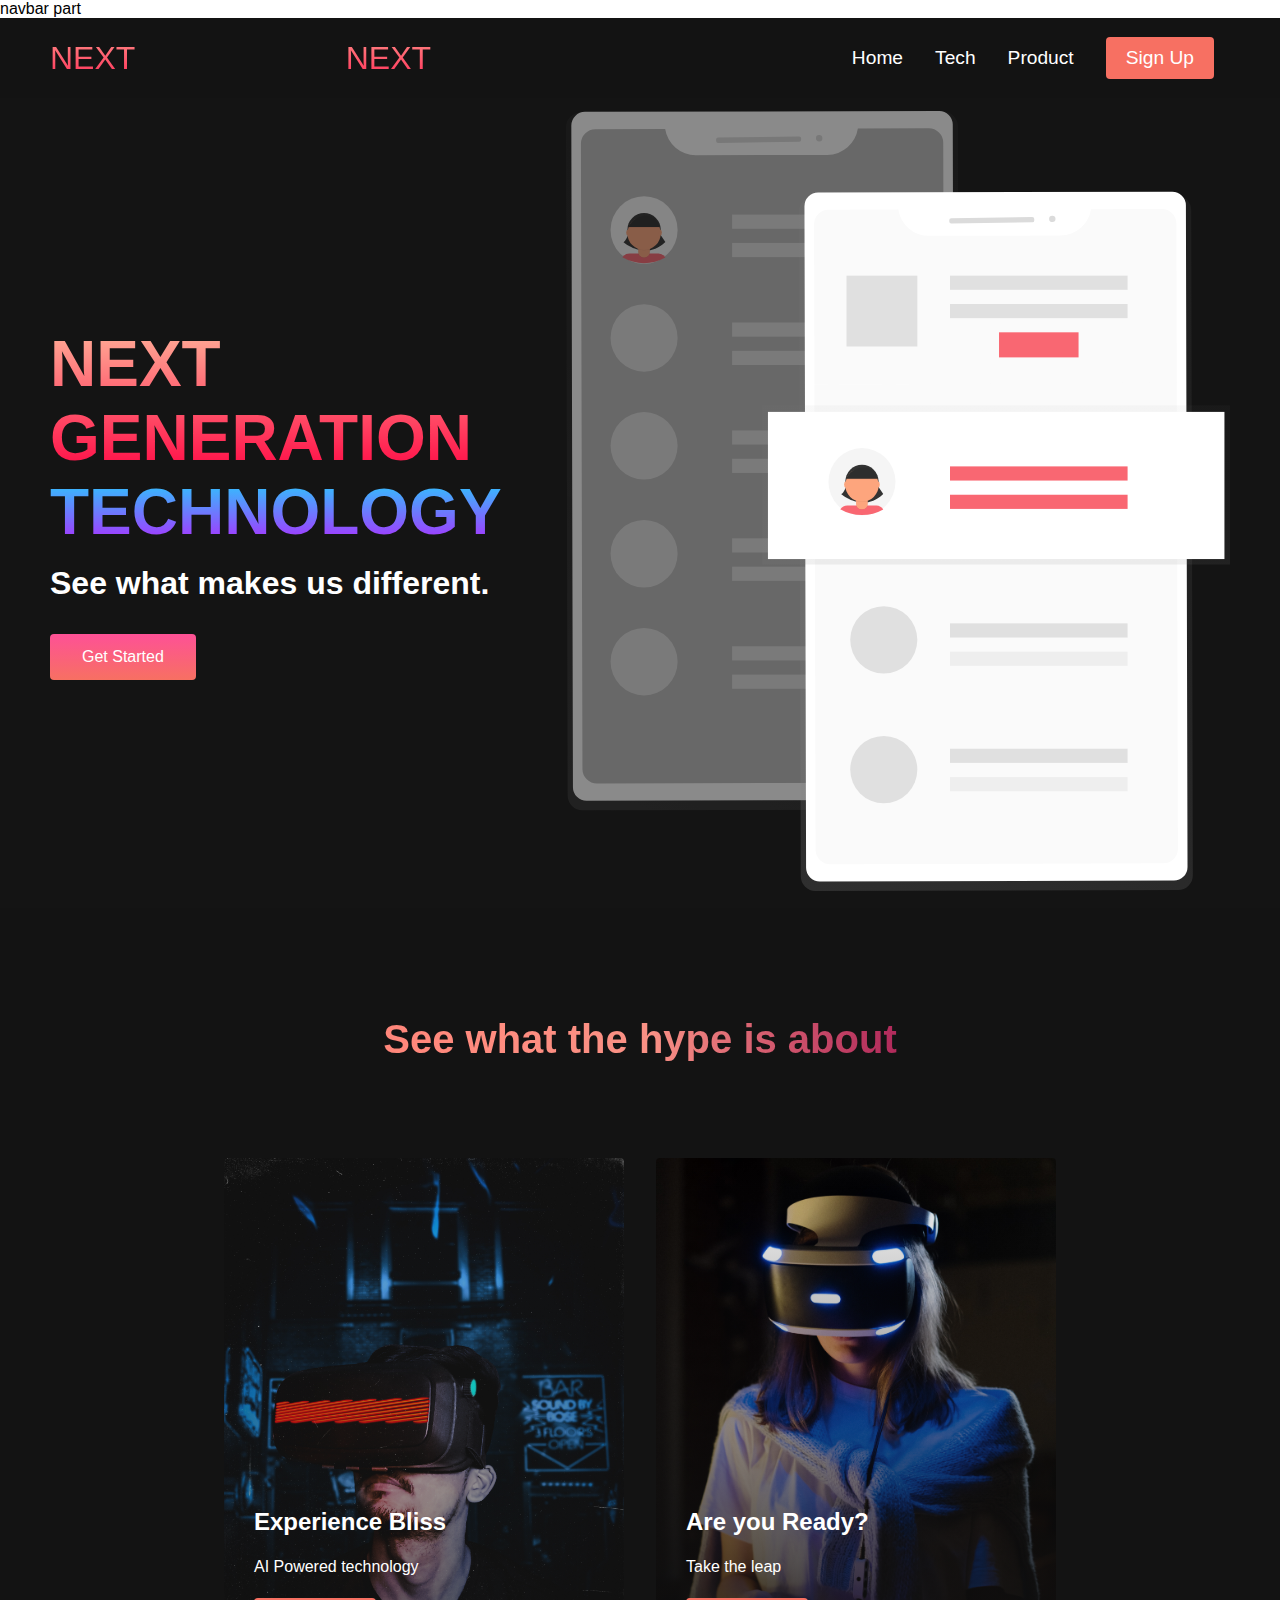
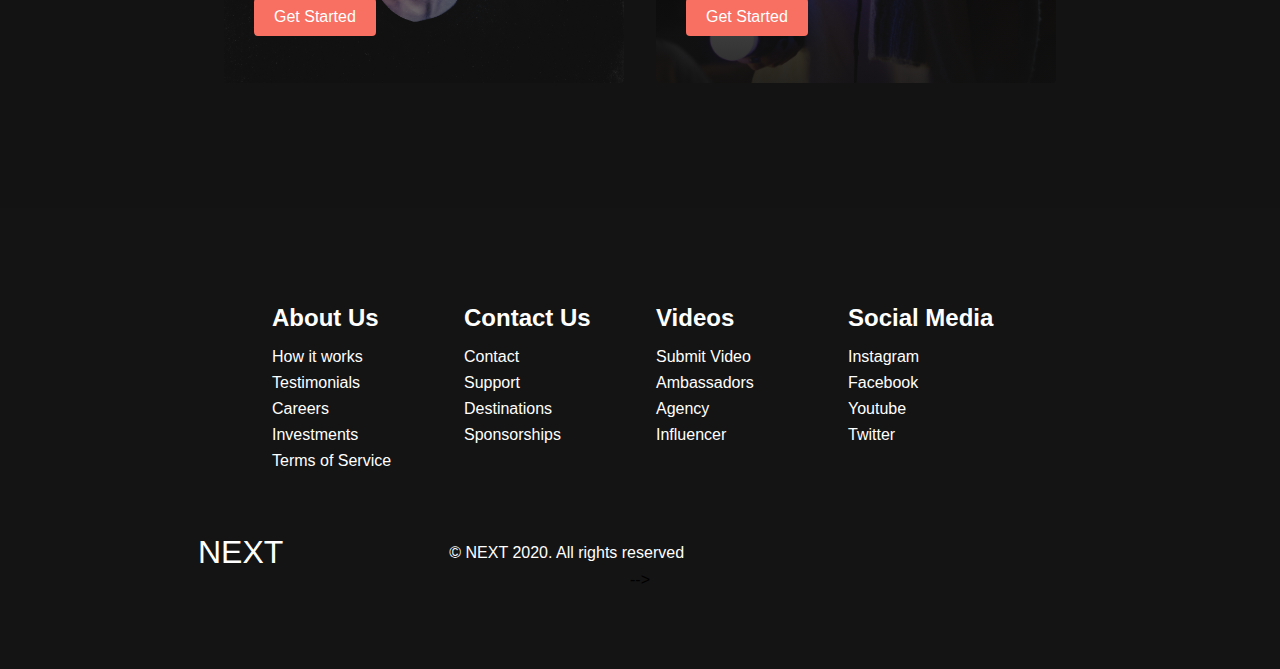
==== index.html @ 73634713 "Add files via upload" ====
<!DOCTYPE html>
<html lang="en">
<head>
    <meta charset="UTF-8">
    <meta name="viewport" content="width=device-width, initial-scale=1.0">
    <link rel="stylesheet" href="styles.css">
    <link
    rel="stylesheet"
    href="https://use.fontawesome.com/releases/v5.14.0/css/all.css"
    integrity="sha384-HzLeBuhoNPvSl5KYnjx0BT+WB0QEEqLprO+NBkkk5gbc67FTaL7XIGa2w1L0Xbgc"
    crossorigin="anonymous"
  />
    <title>NEXT</title>
</head> 
<body>

  navbar part
    <nav class="navbar">
        <div class="navbar_container">
            <a href="/" id="nav_logo">NEXT</a>
            <a href="/" id="nav_logo"><i class="fas fa-gem"></i>NEXT</a>
            <div class="navbar_toggle"id="mobile-menu">
            <span class="bar"></span>
            <span class="bar"></span>
            <span class="bar"></span>
        </div>
        <ul class="navbar_menu">
            <li class="navbar_item">
              <a href="/" class="navbar_links">Home</a>
            </li>
            <li class="navbar_item">
                <a href="tech.html" class="navbar_links">Tech</a>
              </li>
              <li class="navbar_item">
                <a href="products.html" class="navbar_links">Product</a>
              </li>
              <li class="navbar_btn">
                <a href="/" class="button">Sign Up</a>
              </li>
        </ul>
    </div>
 </nav>


<!-- Hero section -->
 <div class="main">
  <div class="main_container">
    <div class="main_content">
      <h1>NEXT GENERATION</h1>
      <h2>TECHNOLOGY</h2>
      <P>See what makes us different. </P>
      <button class="main_btn"><a href="/">Get Started</a></button>
    </div>
     <div class="main_img_container">
       <img src="./images/pic1.svg" alt="pic" id="main_img">
     </div>
  </div>
</div> 


<!-- service section  -->
<div class="services">
  <h1>See what the hype is about</h1>
  <div class="services__container">
    <div class="services__card">
      <h2>Experience Bliss</h2>
      <p>AI Powered technology</p>
      <button>Get Started</button>
    </div>
    <div class="services__card">
      <h2>Are you Ready?</h2>
      <p>Take the leap</p>
      <button>Get Started</button>
    </div>
  </div>
</div>

<!-- Footer Section -->
 <div class="footer__container">
  <div class="footer__links">
    <div class="footer__link--wrapper">
      <div class="footer__link--items">
        <h2>About Us</h2>
        <a href="/sign__up">How it works</a> <a href="/">Testimonials</a>
        <a href="/">Careers</a> <a href="/">Investments</a>
        <a href="/">Terms of Service</a>
      </div>
      <div class="footer__link--items">
        <h2>Contact Us</h2>
        <a href="/">Contact</a> <a href="/">Support</a>
        <a href="/">Destinations</a> <a href="/">Sponsorships</a>
      </div>
    </div>
    <div class="footer__link--wrapper">
      <div class="footer__link--items">
        <h2>Videos</h2>
        <a href="/">Submit Video</a> <a href="/">Ambassadors</a>
        <a href="/">Agency</a> <a href="/">Influencer</a>
      </div>
      <div class="footer__link--items">
        <h2>Social Media</h2>
        <a href="/">Instagram</a> <a href="/">Facebook</a>
        <a href="/">Youtube</a> <a href="/">Twitter</a>
      </div>
    </div>
  </div>
  <section class="social__media">
    <div class="social__media--wrap">
      <div class="footer__logo">
        <a href="/" id="footer__logo"><i class="fas fa-gem"></i>NEXT</a>
      </div>
      <p class="website__rights">© NEXT 2020. All rights reserved</p>
      <div class="social__icons">
        <a
          class="social__icon--link"
          href="/"
          target="_blank"
          aria-label="Facebook"
        >
          <i class="fab fa-facebook"></i>
        </a>
        <a
          class="social__icon--link"
          href="/"
          target="_blank"
          aria-label="Instagram"
        >
          <i class="fab fa-instagram"></i>
        </a>
        <a
          class="social__icon--link"
          href="//www.youtube.com/channel/UCsKsymTY_4BYR-wytLjex7A?view_as=subscriber"
          target="_blank"
          aria-label="Youtube"
        >
          <i class="fab fa-youtube"></i>
        </a>
        <a
          class="social__icon--link"
          href="/"
          target="_blank"
          aria-label="Twitter"
        >
          <i class="fab fa-twitter"></i>
        </a>
        <a
          class="social__icon--link"
          href="/"
          target="_blank"
          aria-label="LinkedIn"
        >
          <i class="fab fa-linkedin"></i>
        </a>
      </div>
    </div>
  </section> -->
<!-- </div> -->
 <script src="app.js"></script>
</body>
</html>
---- styles.css ----
*{
    margin: 0;
    padding: 0;
    box-sizing: border-box;
    font-family: 'Kumbh Sans', sans-serif;
}

.navbar {
    background: #131313 ;
    height: 80px;
    display: flex;
    justify-content: center;
    align-items: center;
    font-size: 1.2rem;
    position: sticky;
    top:0%;
    z-index: 999;
}

.navbar_container{
    display:  flex;
    justify-content: space-between;
    height: 80px;
    z-index: 1;
    width: 100%;
    max-width: 1300px;
    margin-right: auto;
    margin-left: auto;
    padding-right: 50px;
    padding-left: 50px;
}

#nav_logo{
    background-color:  #ff8177;
    background-image: linear-gradient(to top, #ff0844  0% ,#ffb199  100%);
    background-size:100% ;
    -webkit-background-clip: text;
    -moz-background-clip: text ;
    -webkit-text-fill-color: transparent ;
    -moz-text-fill-color: transparent;
    display: flex;
    align-items: center;
    cursor: pointer;
    text-decoration: none;
    font-size: 2rem;
}

 .fa-gem {
    margin-right: 0.5rem; 
 }

.navbar_menu{
    display: flex;
    align-items: center;
    list-style:  none;
    text-align: center;
}

.navbar_item{
    height: 80px ;
}
 
.navbar_links{
    color: #fff;
    display: flex;
    align-items: center;
    justify-content: center;
    text-decoration: none;
    padding: 0 1rem;
    height: 100%;
}

.navbar_btn{
    display: flex;
    justify-content:  center;
    align-items: center;
    padding: 0 1rem;
    width: 100%;
}

.button{
    display: flex;
    justify-content: center;
    align-items: center;
    text-decoration: none;
    padding: 10px 20px;
    height: 100%;
    width: 100%;
    border: none;
    outline: none;
    border-radius: 4px;
    background: #f77062;
    color: #fff;
}

.button:hover{
    background-color: #4837ff;
    transition: all 0.5s ease;
}

.navbar_links:hover{
    color: #f77062;
    transition: all 0.3s ease;
}

@media screen and (max-width: 960px) {
 .navbar_container{
     display: flex;
     justify-content:  space-between;
     height: 80px;
     z-index: 1;
     width: 100%;
     max-width:1300px ;
     padding: 0;
 }

 .navbar_menu{
     display: grid;
     grid-template-columns: auto;
     margin: 0;
     width: 100%;
     position: absolute;
     top: -1000px;
     opacity: 1;
     transition: all 0.5s ease;
     height: 50vh;
     z-index: -1;
 }

 .navbar_menu.active{
    background: #131313;
     top: 100%;
     opacity: 1;
     transition: all 0.5s ease;
     z-index: 99;
     height: 50vh;
     font-size: 1.6rem;
 }

    #nav_logo{
        padding-left:25px;
    }
    
    .navbar_toggle .bar{
        width: 25px;
        height: 3px;
        margin:5px auto;
        transition: all 0.3s ease-in-out;
        background: #fff;
    }

    .navbar_item{
        width: 100%;
    }

    .navbar_links{
        text-align: center;
        padding: 2rem;
        width: 100%;
        display: table;
    }

    #mobile-menu {
        position: absolute;
        top: 20%;
        right: 5%;
        transform: translate(5%, 20%);
      }

    .navbar_btn{
        padding-bottom: 2rem;
    }
    .button{
        display: flex;
        justify-content: center;
        align-items:  center;
        width: 80%;
        height: 80px;
        margin: 0;
    }

    .navbar_toggle .bar{
        display: block;
        cursor: pointer;
    }

    #mobile-menu.is-active .bar:nth-child(2) {
        opacity: 0;
      }
    
      #mobile-menu.is-active .bar:nth-child(1) {
        transform: translateY(8px) rotate(45deg);
      }
    
      #mobile-menu.is-active .bar:nth-child(3) {
        transform: translateY(-8px) rotate(-45deg);
      }
    }


 /* Hero Section */

 .main{
     background-color: #131313;
 }
.main_container{
    display: grid;
    grid-template-columns: 1fr 1fr;
    align-items: center;
    justify-self: center;
    margin: 0 auto;
    height: 90vh;
    background-color: #141414;
    z-index: 1;
    width: 100%;
    max-width: 1300px;
    padding: 0 50px;
}

.main_content h1{
    font-size: 4rem;
    background-color:#ff8177 ;
    background-image: linear-gradient(to top, #ff0844 0%, #ffb199 100%);
    background-size: 100% ;
    -webkit-background-clip: text;
    -moz-background-clip: text;
    -webkit-text-fill-color: transparent;
    -moz-text-fill-color: transparent;
}

.main_content h2{
    font-size: 4rem;
    background-color:#ff8177 ;
    background-image: linear-gradient(to top, #b721ff 0%, #21d4fd 100%);
    background-size: 100% ;
    -webkit-background-clip: text;
    -moz-background-clip: text;
    -webkit-text-fill-color: transparent;
    -moz-text-fill-color: transparent;
}
.main_content p{
    margin-top: 1rem;
    font-size: 2rem;
    font-weight: 700;
    color: #fff;
}

.main_btn{
    font-size: 1rem;
    background-image:  linear-gradient(to top, #f77062 0%, #fe5196 100%);
    padding: 14px 32px;
    border: none;
    border-radius: 4px;
    color: #fff;
    margin-top: 2rem;
    cursor: pointer;
    position: relative;
    transition: all 0.35s;
    outline: none;
}

.main_btn a{
    position: relative;
    z-index: 2;
    color: #fff;
    text-decoration: none;
}

.main_btn:after{
    position: absolute;
    content:'';
    top: 0;
    left: 0;
    width: 0;
    height: 100%;
    background: #4837ff;
    transition: all 0.35s;
    border-radius: 4px;
}

.main_btn:hover{
    color: #fff;
}

.main_btn:hover:after{
    width: 100%;
}

.main_img_container{
    text-align: center;
}

.main_img{
    height: 80%;
    width: 80%;
}

/* Mobile responsive */
@media screen and (max-width: 768px) {
    .main_container {
      display: grid;
      grid-template-columns: auto;
      align-items: center;
      justify-self: center;
      width: 100%;
      margin: 0 auto;
      height: 90vh;
    }
  
    .main_content {
      text-align: center;
      margin-bottom: 4rem;
    }
  
    .main_content h1 {
      font-size: 2.5rem;
      margin-top: 2rem;
    }
  
    .main_content h2 {
      font-size: 3rem;
    }
  
    .main_content p {
      margin-top: 1rem;
      font-size: 1.5rem;
    }
  }

  @media screen and (max-width: 480px) {
    .main_content h1 {
      font-size: 2rem;
      margin-top: 3rem;
    }
  
    .main_content h2 {
      font-size: 2rem;
    }
  
    .main_content p {
      margin-top: 2rem;
      font-size: 1.5rem;
    }
  
    .main_btn {
      padding: 12px 36px;
      margin: 2.5rem 0;
    }
  }

/* Services Section */
.services {
    background: #131313;
    display: flex;
    flex-direction: column;
    justify-content: center;
    align-items: center;
    height: 100vh;
  }
  
  .services h1 {
    background-color: #ff8177;
    background-image: linear-gradient(
      to right,
      #ff8177 0%,
      #ff867a 0%,
      #ff8c7f 21%,
      #f99185 52%,
      #cf556c 78%,
      #b12a5b 100%
    );
    background-size: 100%;
    -webkit-background-clip: text;
    -moz-background-clip: text;
    -webkit-text-fill-color: transparent;
    -moz-text-fill-color: transparent;
    margin-bottom: 5rem;
    font-size: 2.5rem;
  }
  
  .services__container {
    display: flex;
    justify-content: center;
    flex-wrap: wrap;
  }
  
  .services__card {
    margin: 1rem;
    height: 525px;
    width: 400px;
    border-radius: 4px;
    background-image: linear-gradient(
        to bottom,
        rgba(0, 0, 0, 0) 0%,
        rgba(17, 17, 17, 0.6) 100%
      ),
      url('./images/pic3.jpg');
    background-size: cover;
    position: relative;
    color: #fff;
  }
  
  .services__card:before {
    opacity: 0.2;
}

.services__card:nth-child(2) {
    background-image: linear-gradient(
        to bottom,
        rgba(0, 0, 0, 0) 0%,
        rgba(17, 17, 17, 0.9) 100%
      ),
      url('./images/pic4.jpg');
}
  
  .services__card h2 {
    position: absolute;
    top: 350px;
    left: 30px;
}
  
  .services__card p {
    position: absolute;
    top: 400px;
    left: 30px;
}
  
  .services__card button {
    color: #fff;
    padding: 10px 20px;
    border: none;
    outline: none;
    border-radius: 4px;
    background: #f77062;
    position: absolute;
    top: 440px;
    left: 30px;
    font-size: 1rem;
}
  
  .services__card button:hover {
    cursor: pointer;
}
  
  .services__card:hover {
    transform: scale(1.075);
    transition: 0.2s ease-in;
    cursor: pointer;
}
  
  @media screen and (max-width: 960px) {
    .services {
      height: 1600px;
    }
  
    .services h1 {
      font-size: 2rem;
      margin-top: 12rem;
    }
}
  
  @media screen and (max-width: 480px) {
    .services {
      height: 1400px;
    }
  
    .services h1 {
      font-size: 1.2rem;
    }
  
    .services__card {
      width: 300px;
    }
}

/* Footer CSS */
.footer__container {
    background-color: #141414;
    padding: 5rem 0;
    display: flex;
    flex-direction: column;
    justify-content: center;
    align-items: center;
  }
  
  #footer__logo {
    color: #fff;
    display: flex;
    align-items: center;
    cursor: pointer;
    text-decoration: none;
    font-size: 2rem;
  }
  
  .footer__links {
    width: 100%;
    max-width: 1000px;
    display: flex;
    justify-content: center;
  }
  
  .footer__link--wrapper {
    display: flex;
  }
  
  .footer__link--items {
    display: flex;
    flex-direction: column;
    align-items: flex-start;
    margin: 16px;
    text-align: left;
    width: 160px;
    box-sizing: border-box;
  }
  
  .footer__link--items h2 {
    margin-bottom: 16px;
  }
  
  .footer__link--items > h2 {
    color: #fff;
  }
  
  .footer__link--items a {
    color: #fff;
    text-decoration: none;
    margin-bottom: 0.5rem;
  }
  
  .footer__link--items a:hover {
    color: #e9e9e9;
    transition: 0.3s ease-out;
  }
  
  /* Social Icons */
  .social__icon--link {
    color: #fff;
    font-size: 24px;
  }
  
  .social__media {
    max-width: 1000px;
    width: 100%;
  }
  
  .social__media--wrap {
    display: flex;
    justify-content: space-between;
    align-items: center;
    width: 90%;
    max-width: 1000px;
    margin: 40px auto 0 auto;
  }
  
  .social__icons {
    display: flex;
    justify-content: space-between;
    align-items: center;
    width: 240px;
  }
  
  .social__logo {
    color: #fff;
    justify-self: start;
    margin-left: 20px;
    cursor: pointer;
    text-decoration: none;
    font-size: 2rem;
    display: flex;
    align-items: center;
    margin-bottom: 16px;
  }
  
  .website__rights {
    color: #fff;
  }
  
  @media screen and (max-width: 820px) {
    .footer__links {
      padding-top: 2rem;
    }
  
    #footer__logo {
      margin-bottom: 2rem;
    }
  
    .website__rights {
      margin-bottom: 2rem;
    }
  
    .footer__link--wrapper {
      flex-direction: column;
    }
  
    .social__media--wrap {
      flex-direction: column;
    }
  }
  
  @media screen and (max-width: 480px) {
    .footer__link--items {
      margin: 0;
      padding: 10px;
      width: 100%;
    }
}
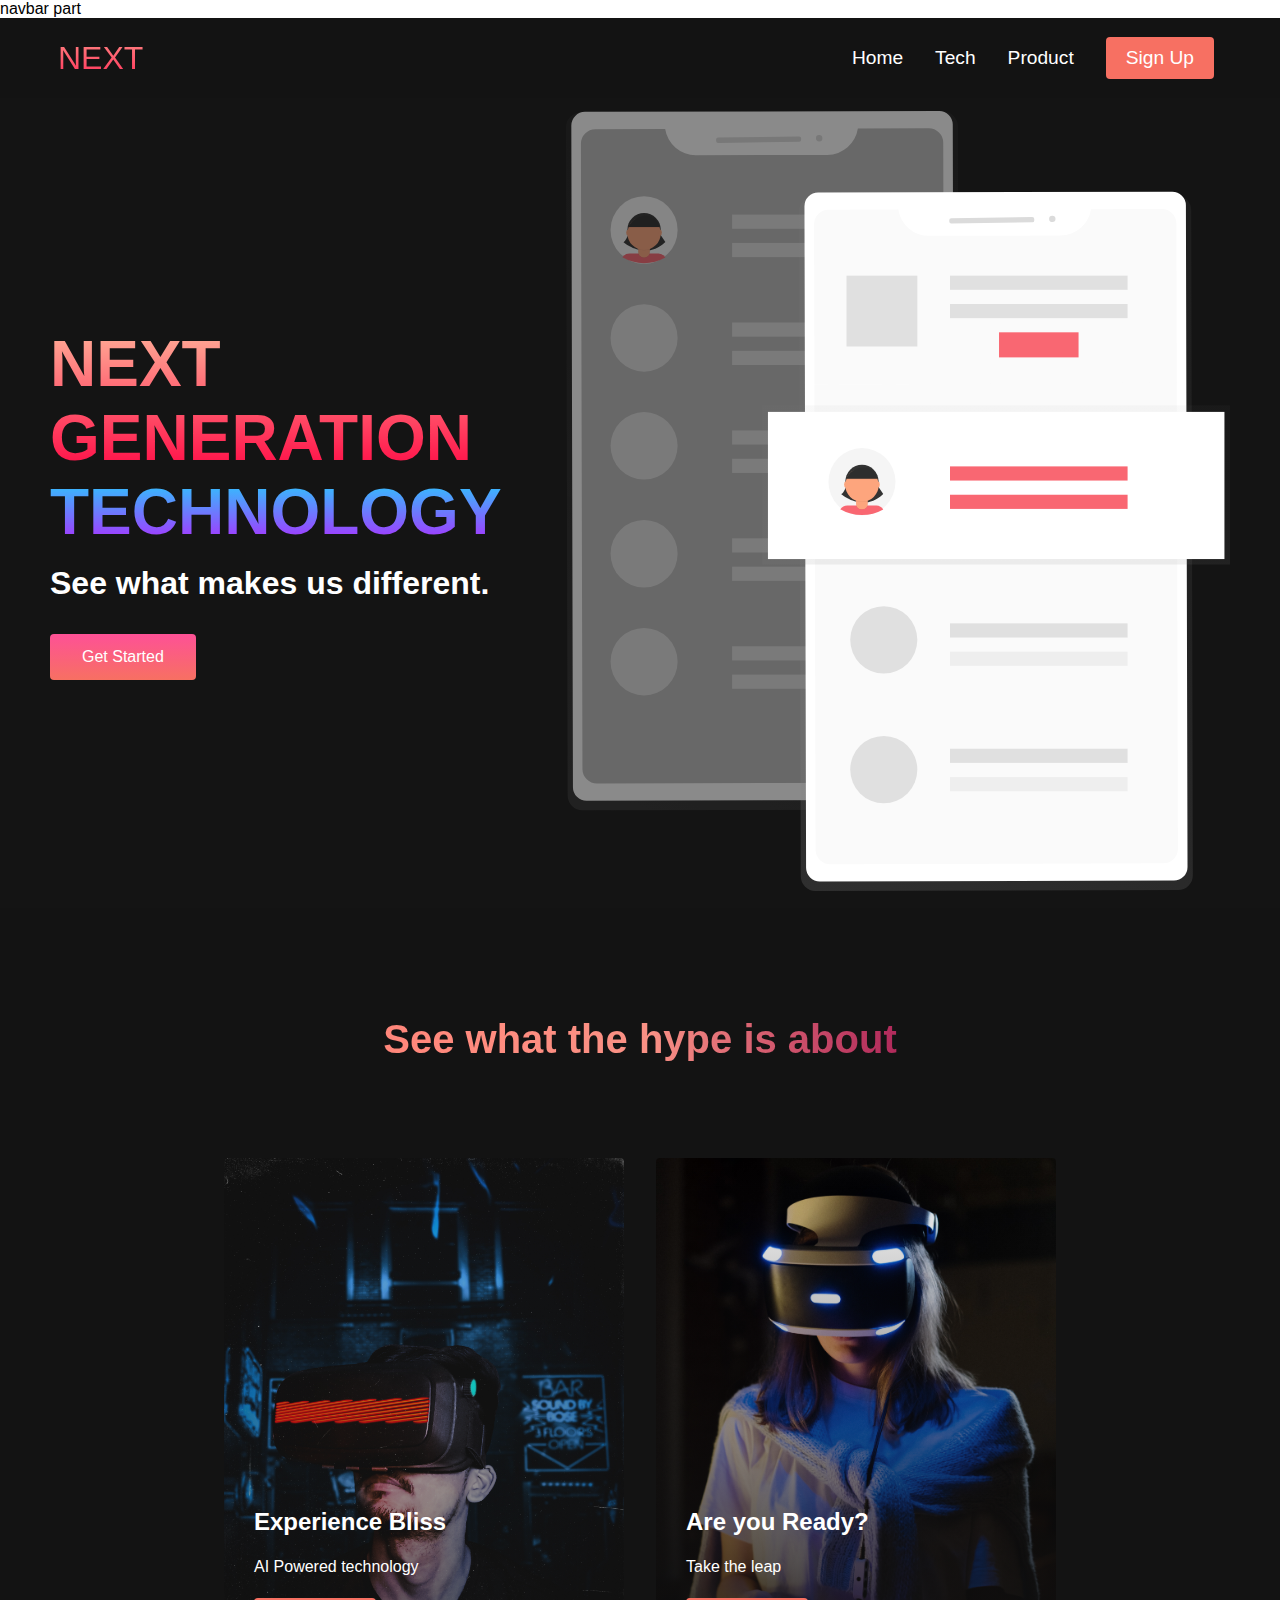
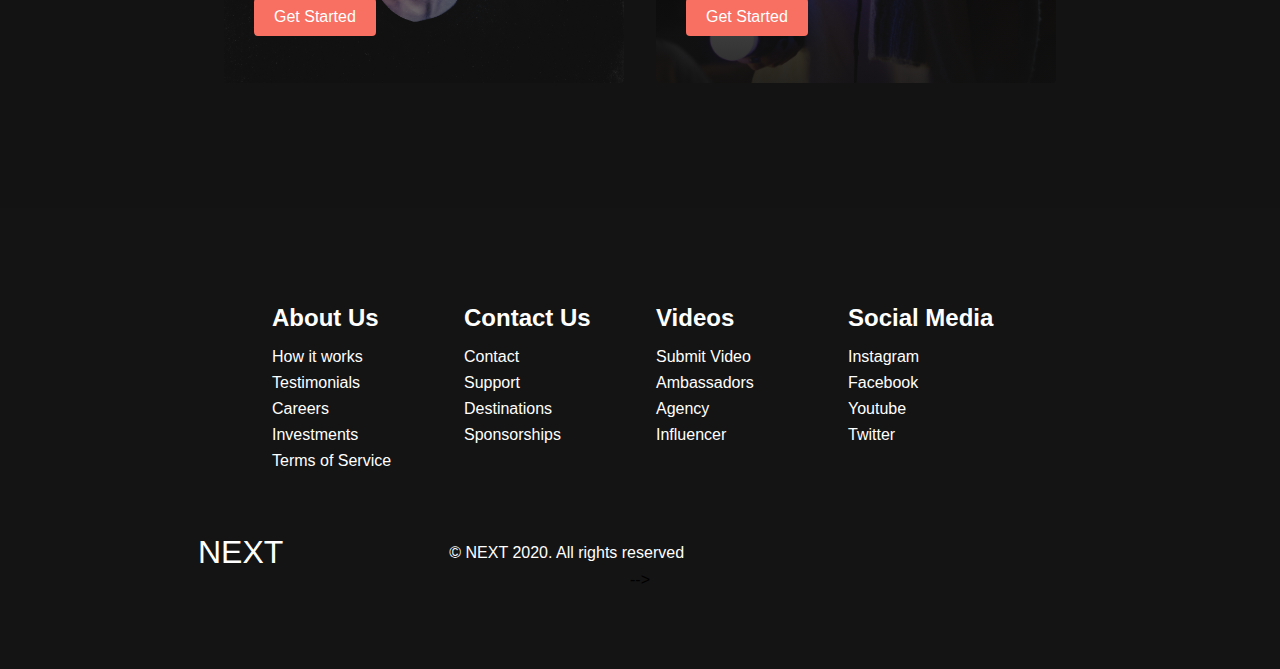
==== commit b7de3211: "Update index.html" ====
--- a/index.html
+++ b/index.html
@@ -17,7 +17,7 @@
   navbar part
     <nav class="navbar">
         <div class="navbar_container">
-            <a href="/" id="nav_logo">NEXT</a>
+<!--             <a href="/" id="nav_logo">NEXT</a> -->
             <a href="/" id="nav_logo"><i class="fas fa-gem"></i>NEXT</a>
             <div class="navbar_toggle"id="mobile-menu">
             <span class="bar"></span>
@@ -157,4 +157,4 @@
 <!-- </div> -->
  <script src="app.js"></script>
 </body>
-</html>+</html>
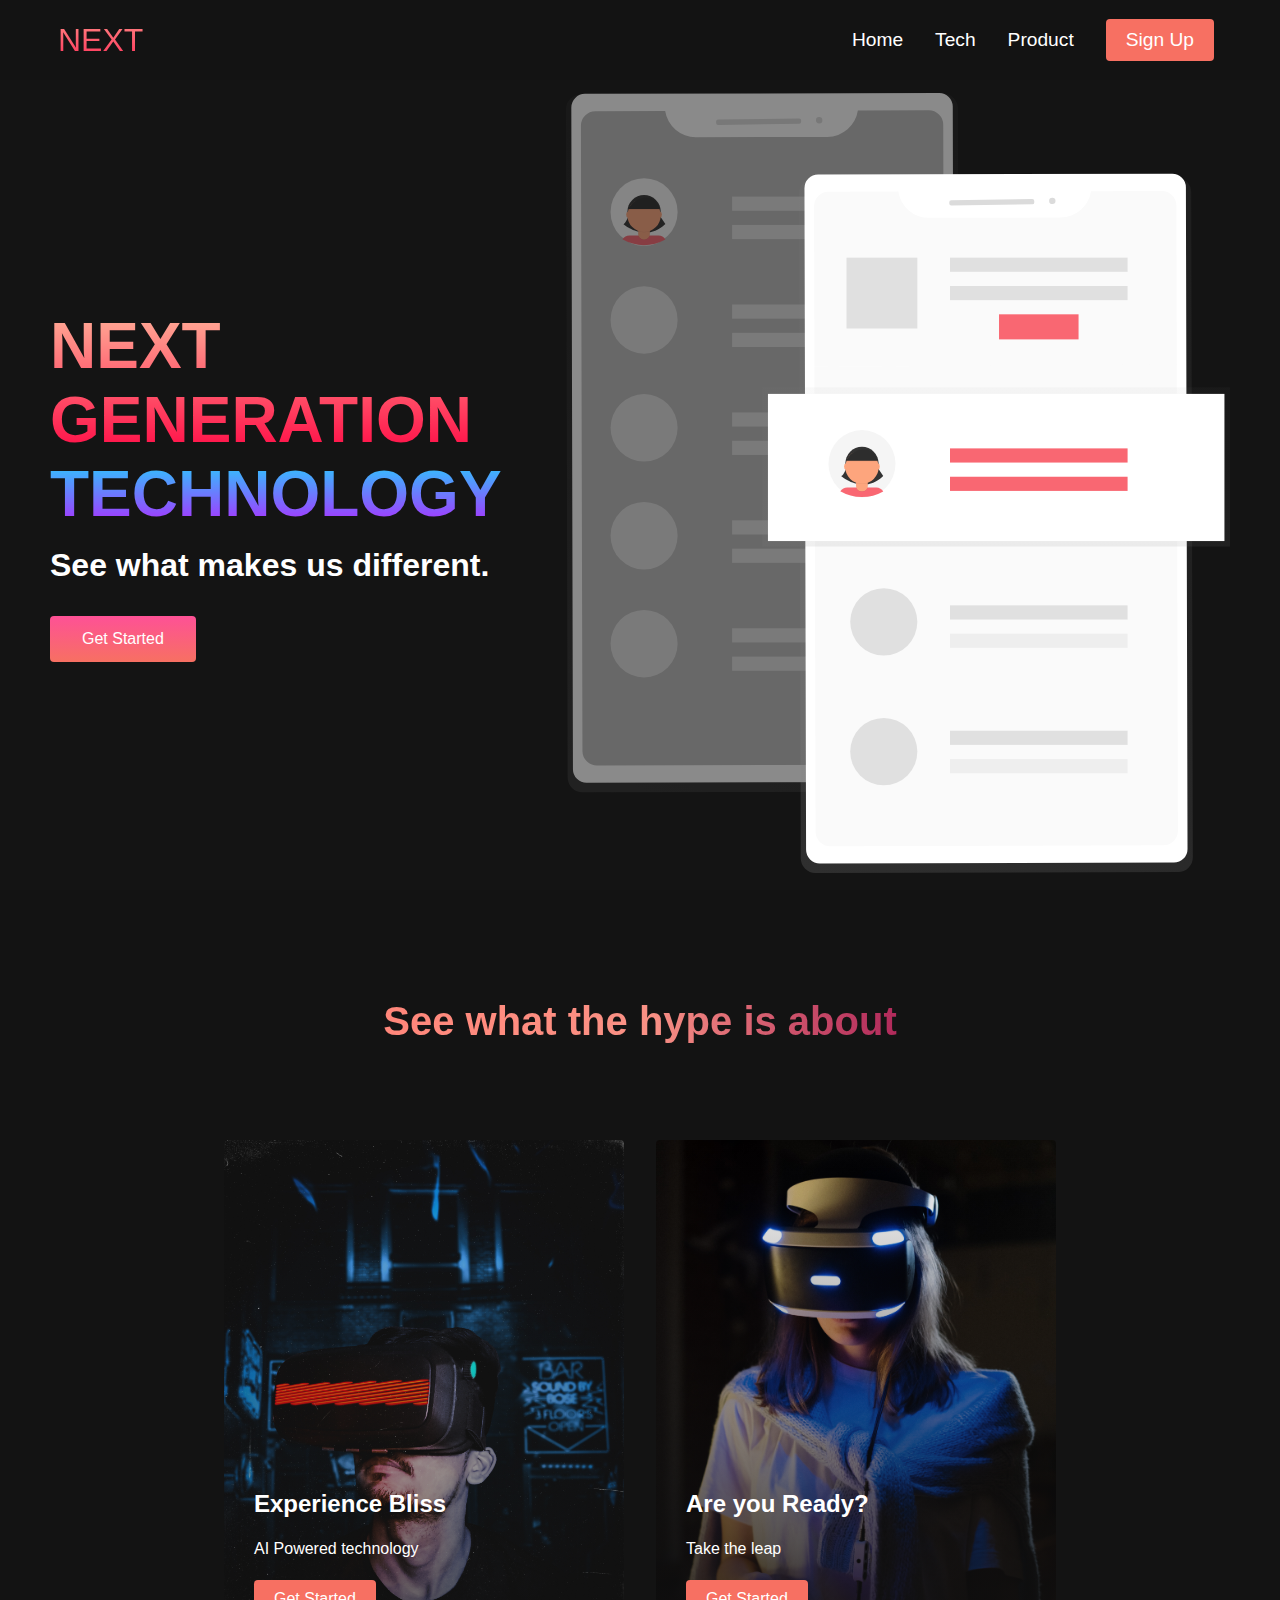
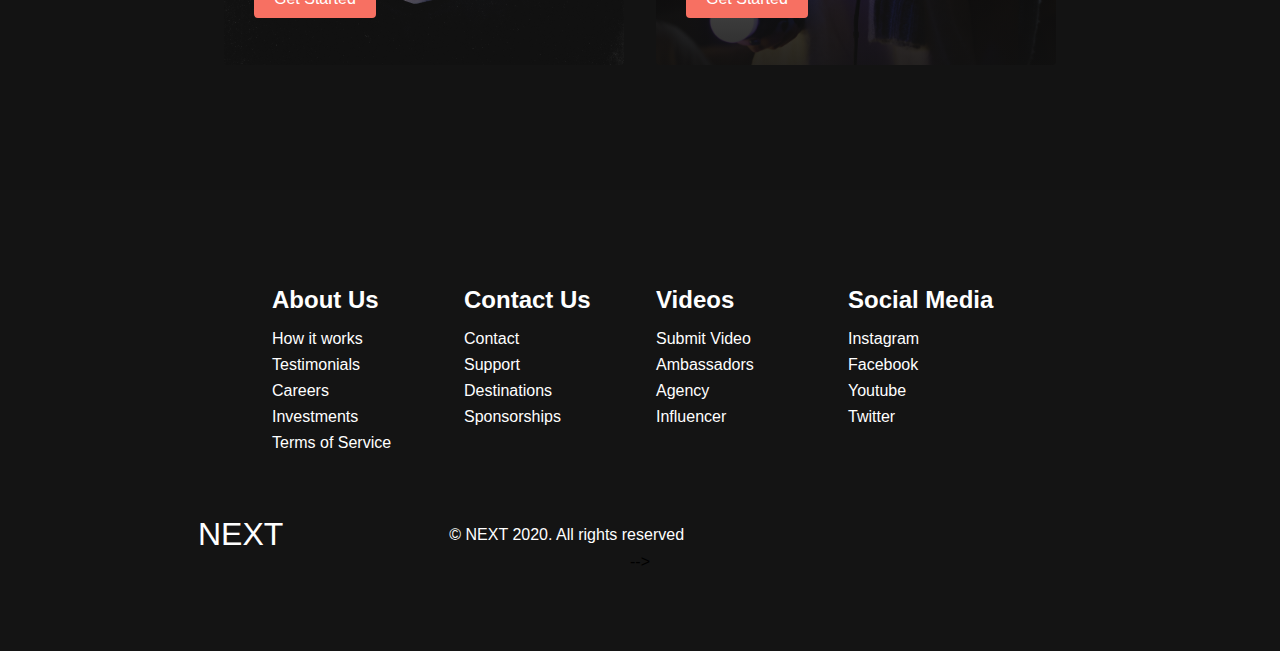
==== commit 9992e541: "Update index.html" ====
--- a/index.html
+++ b/index.html
@@ -13,8 +13,6 @@
     <title>NEXT</title>
 </head> 
 <body>
-
-  navbar part
     <nav class="navbar">
         <div class="navbar_container">
 <!--             <a href="/" id="nav_logo">NEXT</a> -->
